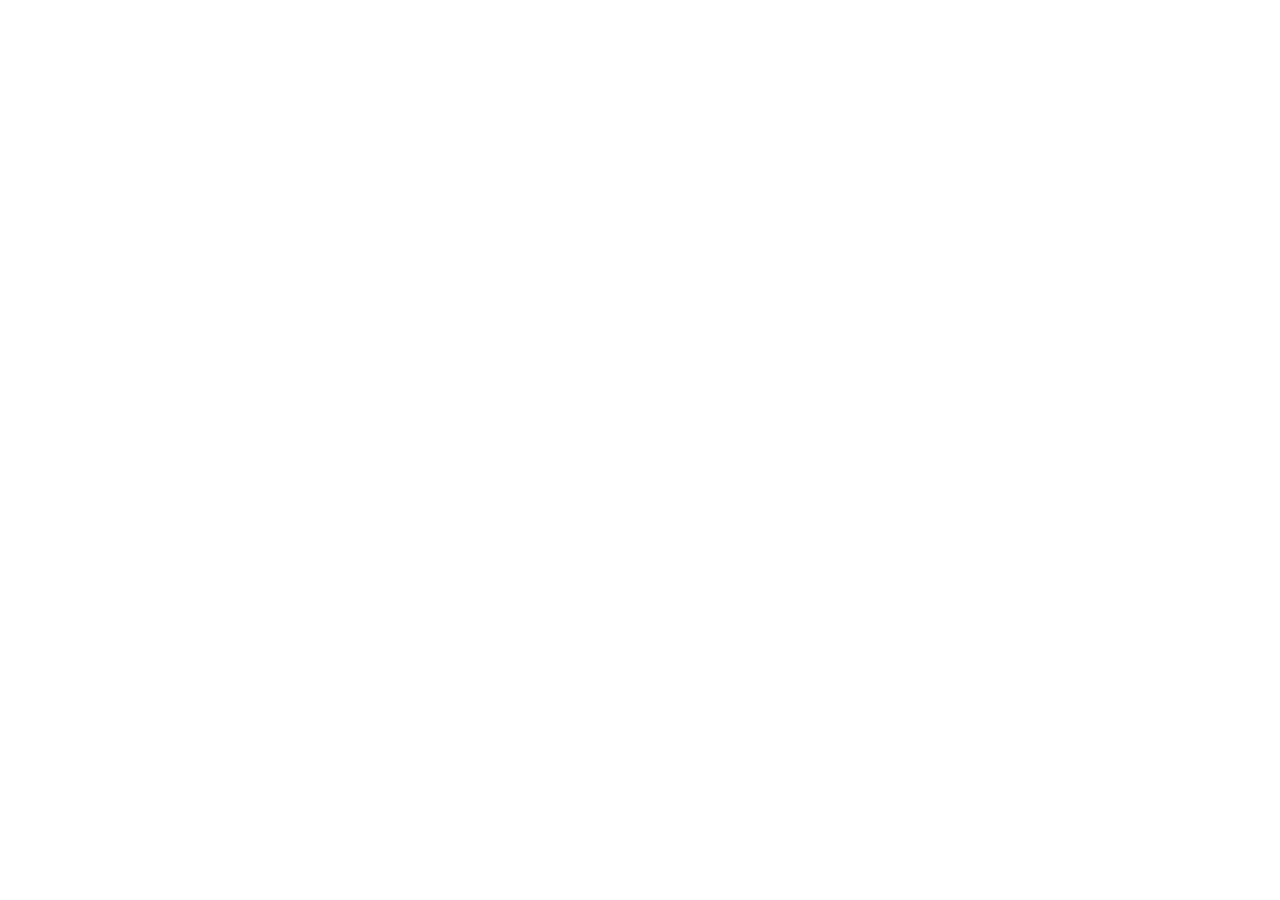
==== index.html @ 4b755cb4 "primo commit" ====
<!DOCTYPE html>
<html>
    <html lang="it">
    <head>
        <title>TITOLO DELLA PAGINA</title>
         <link rel="stylesheet" href="style.css">
        <meta name="viewport" content="width=device-width, initial-scale=1.0">
        <meta charset="UTF-8">
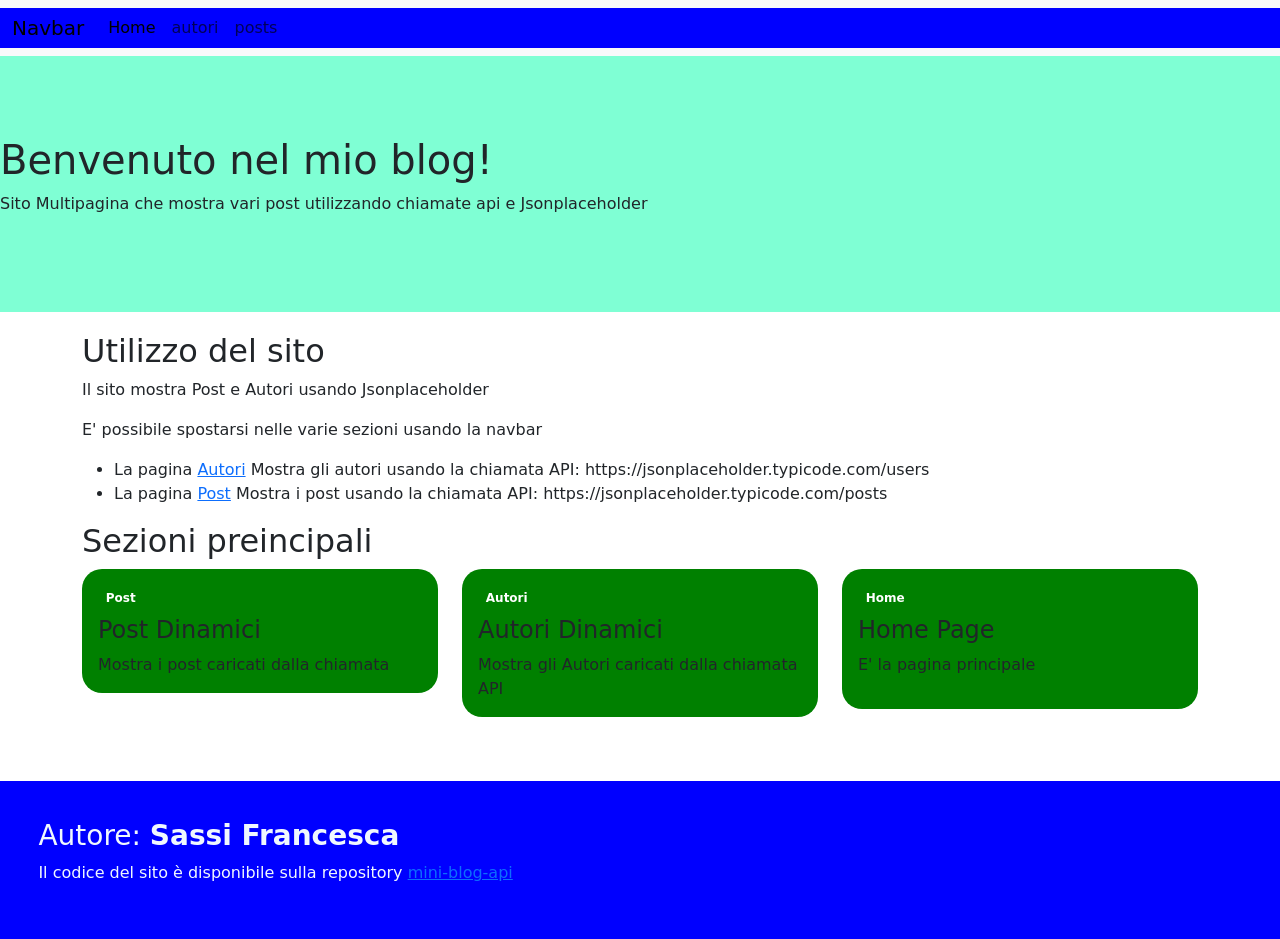
==== commit 590b2195: "varie modifiche" ====
--- a/index.html
+++ b/index.html
@@ -2,7 +2,99 @@
 <html>
     <html lang="it">
     <head>
-        <title>TITOLO DELLA PAGINA</title>
-         <link rel="stylesheet" href="style.css">
+        <link href="https://cdn.jsdelivr.net/npm/bootstrap@5.3.3/dist/css/bootstrap.min.css" rel="stylesheet">
+        <link rel="stylesheet" href="style.css">
         <meta name="viewport" content="width=device-width, initial-scale=1.0">
-        <meta charset="UTF-8">+        <meta charset="UTF-8">
+
+    </head>
+
+    <body>
+        
+        <nav class="navbar navbar-expand-lg bg-body-tertiary">
+  <div class="container-fluid sfondo">
+    <a class="navbar-brand" href="#">Navbar</a>
+    <button class="navbar-toggler" type="button" data-bs-toggle="collapse" data-bs-target="#navbarNav" aria-controls="navbarNav" aria-expanded="false" aria-label="Toggle navigation">
+      <span class="navbar-toggler-icon"></span>
+    </button>
+    <div class="collapse navbar-collapse" id="navbarNav">
+      <ul class="navbar-nav">
+        <li class="nav-item">
+          <a class="nav-link active" aria-current="page" href="index.html">Home</a>
+        </li>
+        <li class="nav-item">
+          <a class="nav-link" href="autori.html">autori</a>
+        </li>
+        <li class="nav-item">
+          <a class="nav-link" href="posts.html">posts</a>
+        </li>
+
+      </ul>
+    </div>
+  </div>
+</nav>
+    
+    <header>
+        <h1> Benvenuto nel mio blog! </h1>
+        <p>Sito Multipagina che mostra vari post utilizzando chiamate api e Jsonplaceholder</p>
+    </header>
+
+    <main class="container">
+        <section>
+            <h2> Utilizzo del sito </h2>
+            <p> Il sito mostra Post e Autori usando Jsonplaceholder </p>
+            <p> E' possibile spostarsi nelle varie sezioni usando la navbar </p>
+            <ul>
+                <li> La pagina <a href="autori.html">Autori</a> Mostra gli autori usando la chiamata API: https://jsonplaceholder.typicode.com/users</li>
+            <li> La pagina <a href="posts.html">Post</a> Mostra i post usando la chiamata API: https://jsonplaceholder.typicode.com/posts</li>
+            </ul>
+        </section>
+
+        <section>
+            <h2> Sezioni preincipali </h2>
+            <div class="row g-4">
+                <div class="col-md-4">
+                    <div class="card">
+                        <div class="card-body">
+                            <h3 class="badge">Post</h3>
+                            <h4 class="card-title">Post Dinamici</h4>
+                            <p class="card-text">Mostra i post caricati dalla chiamata</p>
+                        </div>
+                    </div> 
+                </div>
+
+                <div class="col-md-4">
+                    <div class="card">
+                        <div class="card-body">
+                            <h3 class="badge">Autori</h3>
+                            <h4 class="card-title">Autori Dinamici</h4>
+                            <p class="card-text">Mostra gli Autori caricati dalla chiamata API</p>
+                        </div>
+                    </div>
+                </div>
+
+                <div class="col-md-4">
+                    <div class="card">
+                        <div class="card-body">
+                            <h3 class="badge">Home</h3>
+                            <h4 class="card-title">Home Page</h4>
+                            <p class="card-test">E' la pagina principale</p>
+                        </div>
+                    </div> 
+                </div>
+            </div>
+
+        </section>
+        </main>
+
+        <footer>
+            <h3>Autore: <strong> Sassi Francesca </strong></h3>
+            <p> Il codice del sito è disponibile sulla repository <a href="https://github.com/sassif32-jpg/mini-blog-api">mini-blog-api</a></p>
+
+        </footer>
+
+    <script src="https://cdn.jsdelivr.net/npm/bootstrap@5.3.3/dist/js/bootstrap.bundle.min.js"></script>
+    <script src="script.js"></script>
+    </body>
+
+    </html>
--- a/style.css
+++ b/style.css
@@ -0,0 +1,26 @@
+
+
+header{
+    background-color: aquamarine;
+    padding: 80px 0;
+    margin-bottom: 20px;
+}
+
+footer{
+    background-color: blue;
+    margin-top: 5%;
+    color: aliceblue;
+    padding: 3%;
+}
+
+.card{
+    background-color: green;
+    border: 0;
+    border-radius: 20px;
+
+}
+
+.sfondo{
+    background-color: blue;
+
+}
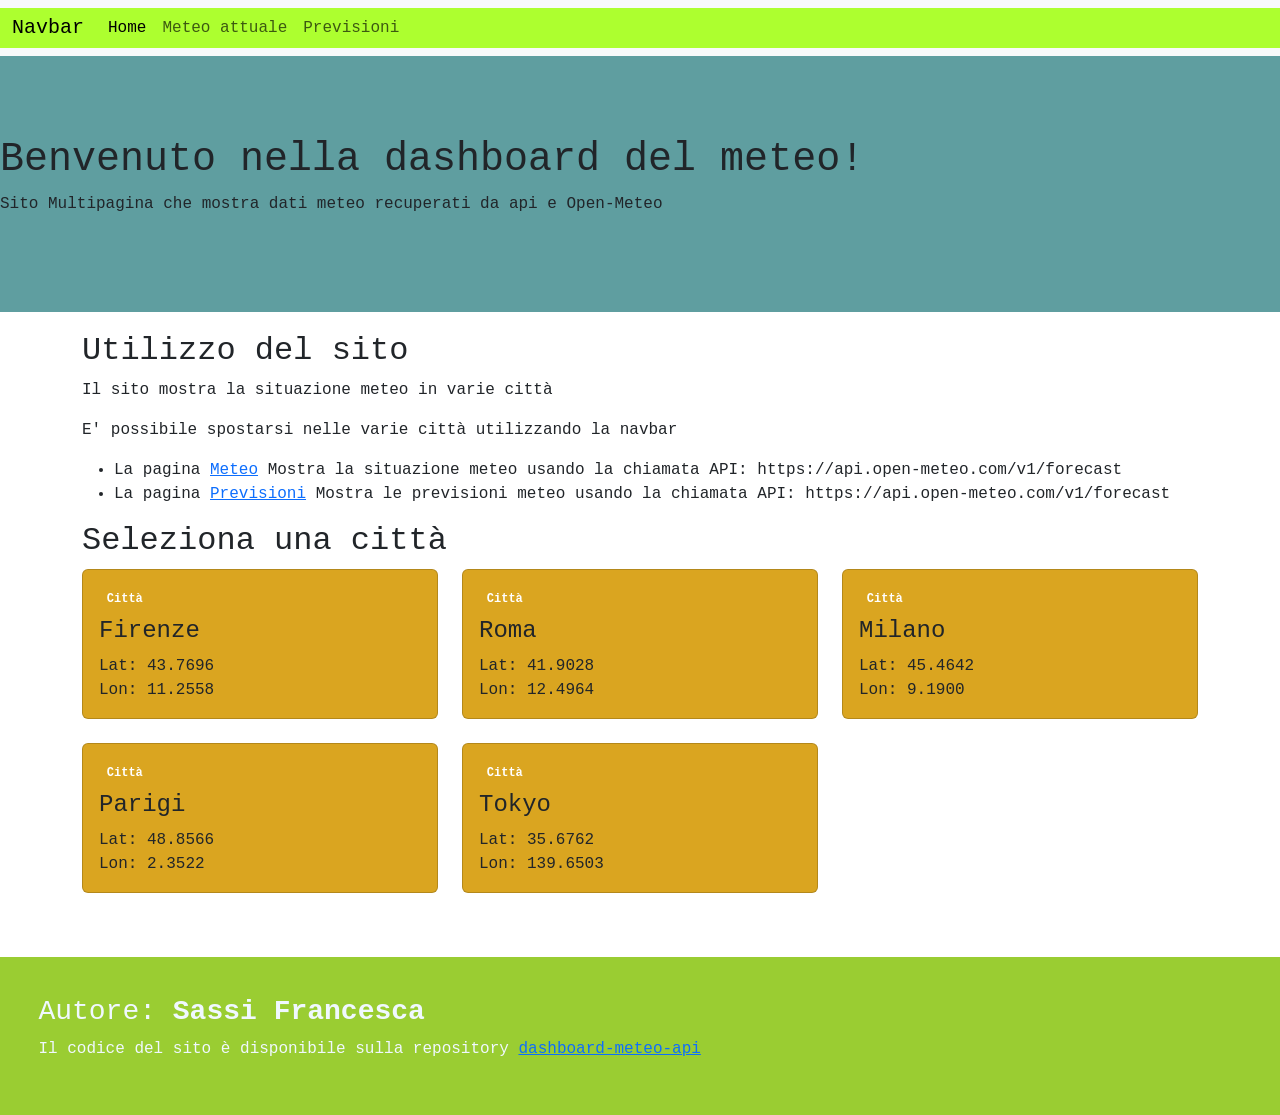
==== commit b81e27f3: "Add files via upload" ====
--- a/index.html
+++ b/index.html
@@ -1,100 +1,119 @@
-<!DOCTYPE html>
-<html>
-    <html lang="it">
-    <head>
-        <link href="https://cdn.jsdelivr.net/npm/bootstrap@5.3.3/dist/css/bootstrap.min.css" rel="stylesheet">
-        <link rel="stylesheet" href="style.css">
-        <meta name="viewport" content="width=device-width, initial-scale=1.0">
-        <meta charset="UTF-8">
-
-    </head>
-
-    <body>
-        
-        <nav class="navbar navbar-expand-lg bg-body-tertiary">
-  <div class="container-fluid sfondo">
-    <a class="navbar-brand" href="#">Navbar</a>
-    <button class="navbar-toggler" type="button" data-bs-toggle="collapse" data-bs-target="#navbarNav" aria-controls="navbarNav" aria-expanded="false" aria-label="Toggle navigation">
-      <span class="navbar-toggler-icon"></span>
-    </button>
-    <div class="collapse navbar-collapse" id="navbarNav">
-      <ul class="navbar-nav">
-        <li class="nav-item">
-          <a class="nav-link active" aria-current="page" href="index.html">Home</a>
-        </li>
-        <li class="nav-item">
-          <a class="nav-link" href="autori.html">autori</a>
-        </li>
-        <li class="nav-item">
-          <a class="nav-link" href="posts.html">posts</a>
-        </li>
-
-      </ul>
-    </div>
-  </div>
-</nav>
-    
-    <header>
-        <h1> Benvenuto nel mio blog! </h1>
-        <p>Sito Multipagina che mostra vari post utilizzando chiamate api e Jsonplaceholder</p>
-    </header>
-
-    <main class="container">
-        <section>
-            <h2> Utilizzo del sito </h2>
-            <p> Il sito mostra Post e Autori usando Jsonplaceholder </p>
-            <p> E' possibile spostarsi nelle varie sezioni usando la navbar </p>
-            <ul>
-                <li> La pagina <a href="autori.html">Autori</a> Mostra gli autori usando la chiamata API: https://jsonplaceholder.typicode.com/users</li>
-            <li> La pagina <a href="posts.html">Post</a> Mostra i post usando la chiamata API: https://jsonplaceholder.typicode.com/posts</li>
-            </ul>
-        </section>
-
-        <section>
-            <h2> Sezioni preincipali </h2>
-            <div class="row g-4">
-                <div class="col-md-4">
-                    <div class="card">
-                        <div class="card-body">
-                            <h3 class="badge">Post</h3>
-                            <h4 class="card-title">Post Dinamici</h4>
-                            <p class="card-text">Mostra i post caricati dalla chiamata</p>
-                        </div>
-                    </div> 
-                </div>
-
-                <div class="col-md-4">
-                    <div class="card">
-                        <div class="card-body">
-                            <h3 class="badge">Autori</h3>
-                            <h4 class="card-title">Autori Dinamici</h4>
-                            <p class="card-text">Mostra gli Autori caricati dalla chiamata API</p>
-                        </div>
-                    </div>
-                </div>
-
-                <div class="col-md-4">
-                    <div class="card">
-                        <div class="card-body">
-                            <h3 class="badge">Home</h3>
-                            <h4 class="card-title">Home Page</h4>
-                            <p class="card-test">E' la pagina principale</p>
-                        </div>
-                    </div> 
-                </div>
-            </div>
-
-        </section>
-        </main>
-
-        <footer>
-            <h3>Autore: <strong> Sassi Francesca </strong></h3>
-            <p> Il codice del sito è disponibile sulla repository <a href="https://github.com/sassif32-jpg/mini-blog-api">mini-blog-api</a></p>
-
-        </footer>
-
-    <script src="https://cdn.jsdelivr.net/npm/bootstrap@5.3.3/dist/js/bootstrap.bundle.min.js"></script>
-    <script src="script.js"></script>
-    </body>
-
-    </html>+<!DOCTYPE html>
+<html>
+    <html lang="it">
+    <head>
+        <link href="https://cdn.jsdelivr.net/npm/bootstrap@5.3.3/dist/css/bootstrap.min.css" rel="stylesheet">
+        <link rel="stylesheet" href="style.css">
+        <meta name="viewport" content="width=device-width, initial-scale=1.0">
+        <meta charset="UTF-8">
+
+    </head>
+
+    <body>
+
+        <nav class="navbar navbar-expand-lg bg-body-tertiary">
+  <div class="container-fluid sfondo">
+    <a class="navbar-brand" href="#">Navbar</a>
+    <button class="navbar-toggler" type="button" data-bs-toggle="collapse" data-bs-target="#navbarNav" aria-controls="navbarNav" aria-expanded="false" aria-label="Toggle navigation">
+      <span class="navbar-toggler-icon"></span>
+    </button>
+    <div class="collapse navbar-collapse" id="navbarNav">
+      <ul class="navbar-nav">
+        <li class="nav-item">
+          <a class="nav-link active" aria-current="page" href="index.html">Home</a>
+        </li>
+        <li class="nav-item">
+          <a class="nav-link" href="meteo.html">Meteo attuale</a>
+        </li>
+        <li class="nav-item">
+          <a class="nav-link" href="previsioni.html">Previsioni</a>
+        </li>
+      </ul>
+    </div>
+  </div>
+</nav>
+
+        <header>
+            <h1>Benvenuto nella dashboard del meteo!</h1>
+            <p>Sito Multipagina che mostra dati meteo recuperati da api e Open-Meteo</p>
+        </header>
+
+        <main class="container">
+            <section>
+                <h2>Utilizzo del sito</h2>
+                <p>Il sito mostra la situazione meteo in varie città </p>
+                <p>E' possibile spostarsi nelle varie città utilizzando la navbar</p>
+                <ul>
+                <li> La pagina <a href="meteo.html">Meteo</a> Mostra la situazione meteo usando la chiamata API: https://api.open-meteo.com/v1/forecast</li>
+              <li> La pagina <a href="previsioni.html">Previsioni</a> Mostra le previsioni meteo usando la chiamata API: https://api.open-meteo.com/v1/forecast</li>
+              </ul>
+            </section>
+
+            <section>
+                <h2>Seleziona una città</h2>
+                <div class="row g-4">
+                <div class="col-md-4">
+                    <div class="card" data-lat="43.7696" data-lon="11.2558">
+                        <div class="card-body">
+                            <h3 class="badge">Città</h3>
+                            <h4 class="card-title">Firenze</h4>
+                            <p class="card-text">Lat: 43.7696 <br>Lon: 11.2558</p>
+                        </div>
+                    </div> 
+                </div>
+
+                <div class="col-md-4">
+                    <div class="card" data-lat="41.9028" data-lon="12.4964">
+                        <div class="card-body">
+                            <h3 class="badge">Città</h3>
+                            <h4 class="card-title">Roma</h4>
+                            <p class="card-text">Lat: 41.9028 <br>Lon: 12.4964</p>
+                        </div>
+                    </div> 
+                </div>
+
+                <div class="col-md-4">
+                    <div class="card" data-lat="45.4642" data-lon="9.1900">
+                        <div class="card-body">
+                            <h3 class="badge">Città</h3>
+                            <h4 class="card-title">Milano</h4>
+                            <p class="card-text">Lat: 45.4642 <br>Lon: 9.1900</p>
+                        </div>
+                    </div> 
+                </div>
+
+                <div class="col-md-4">
+                    <div class="card" data-lat="48.8566" data-lon="2.3522">
+                        <div class="card-body">
+                            <h3 class="badge">Città</h3>
+                            <h4 class="card-title">Parigi</h4>
+                            <p class="card-text">Lat: 48.8566 <br>Lon: 2.3522</p>
+                        </div>
+                    </div> 
+                </div>
+
+                <div class="col-md-4">
+                    <div class="card" data-lat="35.6762" data-lon="139.6503">
+                        <div class="card-body">
+                            <h3 class="badge">Città</h3>
+                            <h4 class="card-title">Tokyo</h4>
+                            <p class="card-text">Lat: 35.6762 <br>Lon: 139.6503</p>
+                        </div>
+                    </div> 
+                </div>
+
+            </section>
+
+        </main>
+
+        
+        <footer>
+            <h3>Autore: <strong> Sassi Francesca </strong></h3>
+            <p> Il codice del sito è disponibile sulla repository <a href="https://github.com/sassif32-jpg/dashboard-meteo-api">dashboard-meteo-api</a></p>
+
+        </footer>
+
+        <script src="https://cdn.jsdelivr.net/npm/bootstrap@5.3.3/dist/js/bootstrap.bundle.min.js"></script>
+        <script src="script.js"></script>
+    </body>
+</html>
--- a/style.css
+++ b/style.css
@@ -1,26 +1,31 @@
-
-
-header{
-    background-color: aquamarine;
-    padding: 80px 0;
-    margin-bottom: 20px;
-}
-
-footer{
-    background-color: blue;
-    margin-top: 5%;
-    color: aliceblue;
-    padding: 3%;
-}
-
-.card{
-    background-color: green;
-    border: 0;
-    border-radius: 20px;
-
-}
-
-.sfondo{
-    background-color: blue;
-
+header{
+    background-color: cadetblue;
+    font-family: 'Courier New', Courier, monospace;
+    padding: 80px 0;
+    margin-bottom: 20px;
+}
+
+body{
+    font-family: 'Courier New', Courier, monospace;
+}
+
+.sfondo{
+    background-color: greenyellow;
+}
+
+.card {
+    background-color: goldenrod;
+    font-family: 'Courier New', Courier, monospace;
+}
+
+nav{
+    font-family: 'Courier New', Courier, monospace;
+}
+
+footer{
+    background-color: yellowgreen;
+    font-family: 'Courier New', Courier, monospace;
+    margin-top: 5%;
+    color: aliceblue;
+    padding: 3%;
 }
